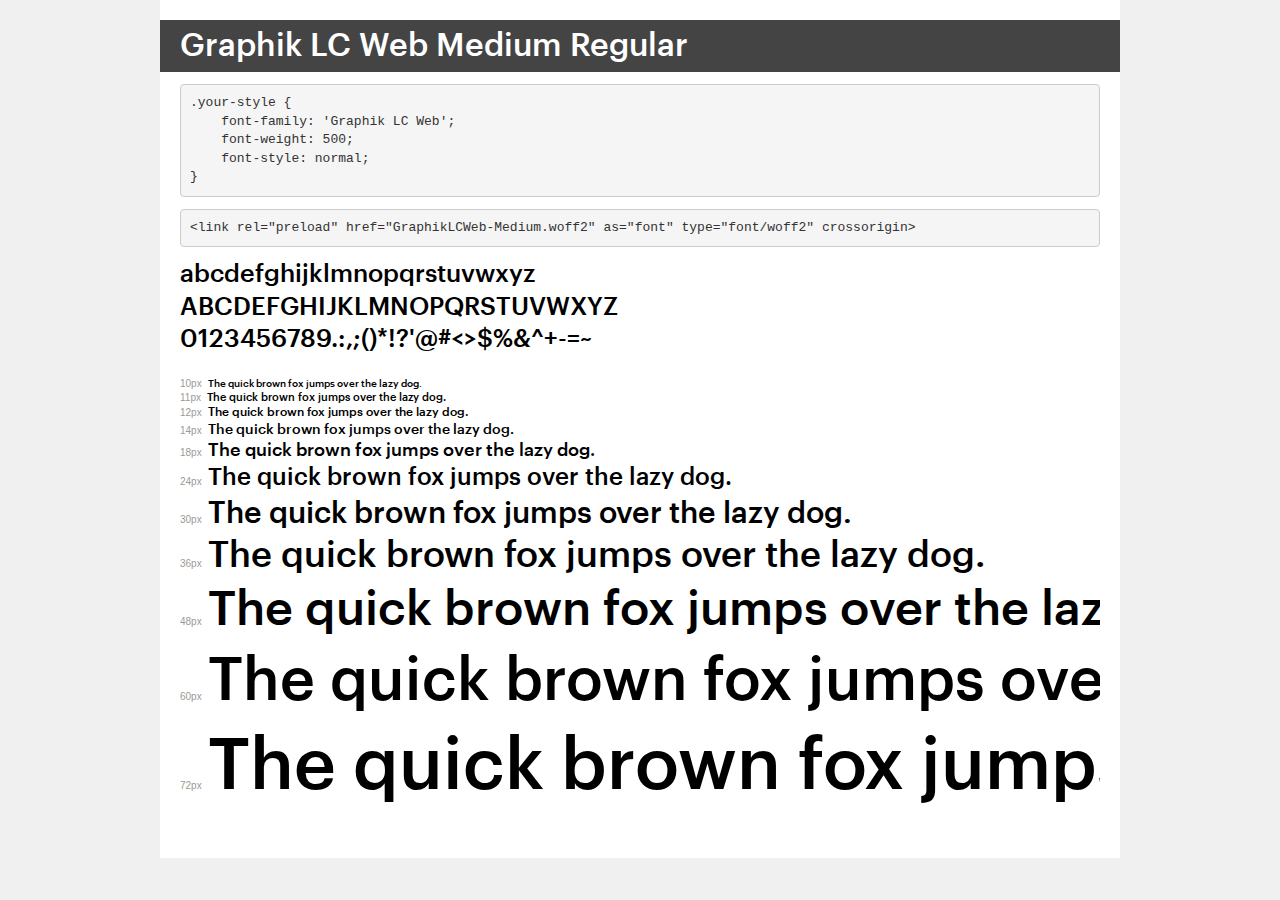
==== fonts/demo.html @ 38e3b15d "font 1 add" ====
<!DOCTYPE html>
<html lang="en">
<head>
    <meta charset="utf-8">
    <meta http-equiv="X-UA-Compatible" content="IE=edge">
    <meta name="viewport" content="width=device-width, initial-scale=1">
    <meta name="robots" content="noindex, noarchive">
    <meta name="format-detection" content="telephone=no">
    <title>Transfonter demo</title>
    <link href="stylesheet.css" rel="stylesheet">
    <style>
        /*
        http://meyerweb.com/eric/tools/css/reset/
        v2.0 | 20110126
        License: none (public domain)
        */
        html, body, div, span, applet, object, iframe,
        h1, h2, h3, h4, h5, h6, p, blockquote, pre,
        a, abbr, acronym, address, big, cite, code,
        del, dfn, em, img, ins, kbd, q, s, samp,
        small, strike, strong, sub, sup, tt, var,
        b, u, i, center,
        dl, dt, dd, ol, ul, li,
        fieldset, form, label, legend,
        table, caption, tbody, tfoot, thead, tr, th, td,
        article, aside, canvas, details, embed,
        figure, figcaption, footer, header, hgroup,
        menu, nav, output, ruby, section, summary,
        time, mark, audio, video {
            margin: 0;
            padding: 0;
            border: 0;
            font-size: 100%;
            font: inherit;
            vertical-align: baseline;
        }
        /* HTML5 display-role reset for older browsers */
        article, aside, details, figcaption, figure,
        footer, header, hgroup, menu, nav, section {
            display: block;
        }
        body {
            line-height: 1;
        }
        ol, ul {
            list-style: none;
        }
        blockquote, q {
            quotes: none;
        }
        blockquote:before, blockquote:after,
        q:before, q:after {
            content: '';
            content: none;
        }
        table {
            border-collapse: collapse;
            border-spacing: 0;
        }
        /* demo styles */
        body {
            background: #f0f0f0;
            color: #000;
        }
        .page {
            background: #fff;
            width: 920px;
            margin: 0 auto;
            padding: 20px 20px 0 20px;
            overflow: hidden;
        }
        .font-container {
            overflow-x: auto;
            overflow-y: hidden;
            margin-bottom: 40px;
            line-height: 1.3;
            white-space: nowrap;
            padding-bottom: 5px;
        }
        h1 {
            position: relative;
            background: #444;
            font-size: 32px;
            color: #fff;
            padding: 10px 20px;
            margin: 0 -20px 12px -20px;
        }
        .letters {
            font-size: 25px;
            margin-bottom: 20px;
        }
        .s10:before {
            content: '10px';
        }
        .s11:before {
            content: '11px';
        }
        .s12:before {
            content: '12px';
        }
        .s14:before {
            content: '14px';
        }
        .s18:before {
            content: '18px';
        }
        .s24:before {
            content: '24px';
        }
        .s30:before {
            content: '30px';
        }
        .s36:before {
            content: '36px';
        }
        .s48:before {
            content: '48px';
        }
        .s60:before {
            content: '60px';
        }
        .s72:before {
            content: '72px';
        }
        .s10:before, .s11:before, .s12:before, .s14:before,
        .s18:before, .s24:before, .s30:before, .s36:before,
        .s48:before, .s60:before, .s72:before {
            font-family: Arial, sans-serif;
            font-size: 10px;
            font-weight: normal;
            font-style: normal;
            color: #999;
            padding-right: 6px;
        }
        pre {
            display: block;
            padding: 9px;
            margin: 0 0 12px;
            font-family: Monaco, Menlo, Consolas, "Courier New", monospace;
            font-size: 13px;
            line-height: 1.428571429;
            color: #333;
            font-weight: normal;
            font-style: normal;
            background-color: #f5f5f5;
            border: 1px solid #ccc;
            overflow-x: auto;
            border-radius: 4px;
        }
        /* responsive */
        @media (max-width: 959px) {
            .page {
                width: auto;
                margin: 0;
            }
        }
    </style>
</head>
<body>
<div class="page">
    <div class="demo">
        <h1 style="font-family: 'Graphik LC Web'; font-weight: 500; font-style: normal;">Graphik LC Web Medium Regular</h1>
        <pre title="Usage">.your-style {
    font-family: 'Graphik LC Web';
    font-weight: 500;
    font-style: normal;
}</pre>
        <pre title="Preload (optional)">
&lt;link rel=&quot;preload&quot; href=&quot;GraphikLCWeb-Medium.woff2&quot; as=&quot;font&quot; type=&quot;font/woff2&quot; crossorigin&gt;</pre>
        <div class="font-container" style="font-family: 'Graphik LC Web'; font-weight: 500; font-style: normal;">
            <p class="letters">
                abcdefghijklmnopqrstuvwxyz<br>
ABCDEFGHIJKLMNOPQRSTUVWXYZ<br>
                0123456789.:,;()*!?'@#&lt;&gt;$%&^+-=~
            </p>
            <p class="s10" style="font-size: 10px;">The quick brown fox jumps over the lazy dog.</p>
            <p class="s11" style="font-size: 11px;">The quick brown fox jumps over the lazy dog.</p>
            <p class="s12" style="font-size: 12px;">The quick brown fox jumps over the lazy dog.</p>
            <p class="s14" style="font-size: 14px;">The quick brown fox jumps over the lazy dog.</p>
            <p class="s18" style="font-size: 18px;">The quick brown fox jumps over the lazy dog.</p>
            <p class="s24" style="font-size: 24px;">The quick brown fox jumps over the lazy dog.</p>
            <p class="s30" style="font-size: 30px;">The quick brown fox jumps over the lazy dog.</p>
            <p class="s36" style="font-size: 36px;">The quick brown fox jumps over the lazy dog.</p>
            <p class="s48" style="font-size: 48px;">The quick brown fox jumps over the lazy dog.</p>
            <p class="s60" style="font-size: 60px;">The quick brown fox jumps over the lazy dog.</p>
            <p class="s72" style="font-size: 72px;">The quick brown fox jumps over the lazy dog.</p>
        </div>
    </div>

</div>
</body>
</html>
---- fonts/stylesheet.css ----
@font-face {
    font-family: 'Graphik LC Web';
    src: url('GraphikLCWeb-Medium.eot');
    src: url('GraphikLCWeb-Medium.eot?#iefix') format('embedded-opentype'),
        url('GraphikLCWeb-Medium.woff2') format('woff2'),
        url('GraphikLCWeb-Medium.woff') format('woff'),
        url('GraphikLCWeb-Medium.ttf') format('truetype'),
        url('GraphikLCWeb-Medium.svg#GraphikLCWeb-Medium') format('svg');
    font-weight: 500;
    font-style: normal;
    font-display: swap;
}
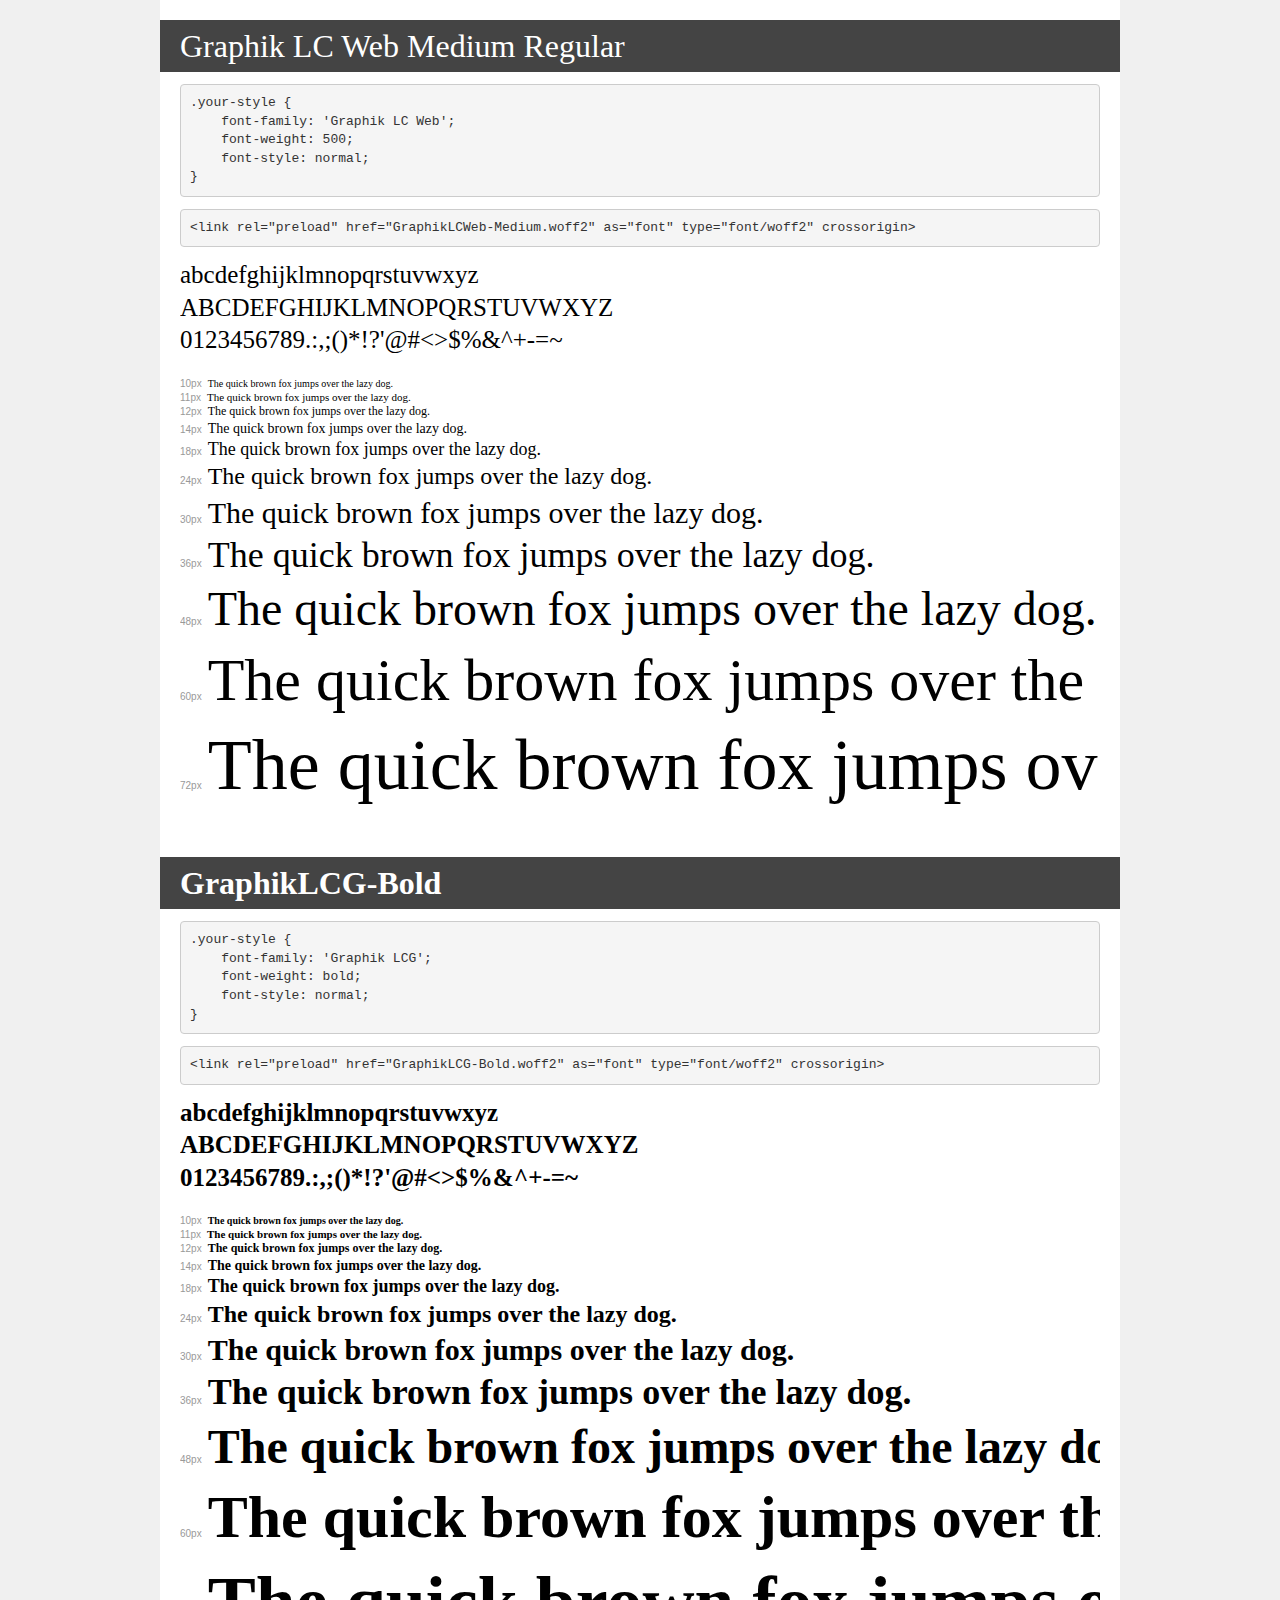
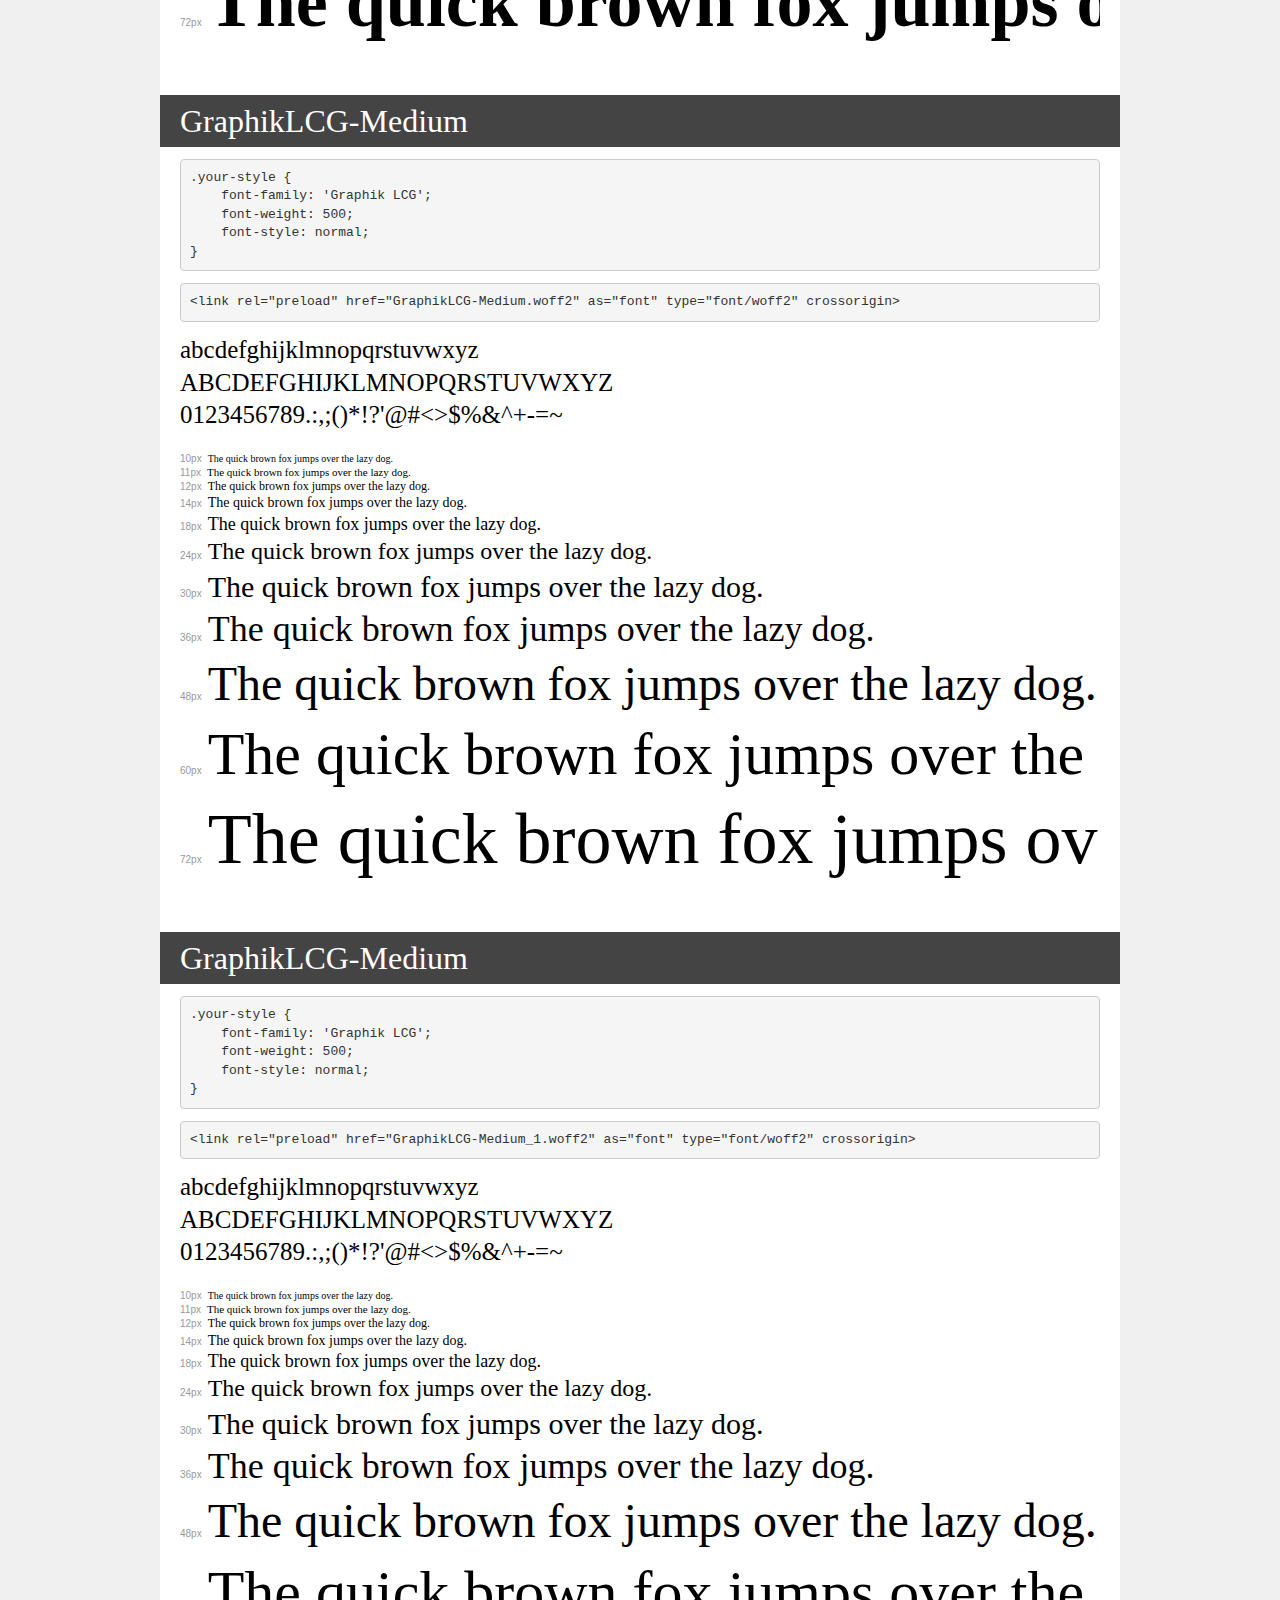
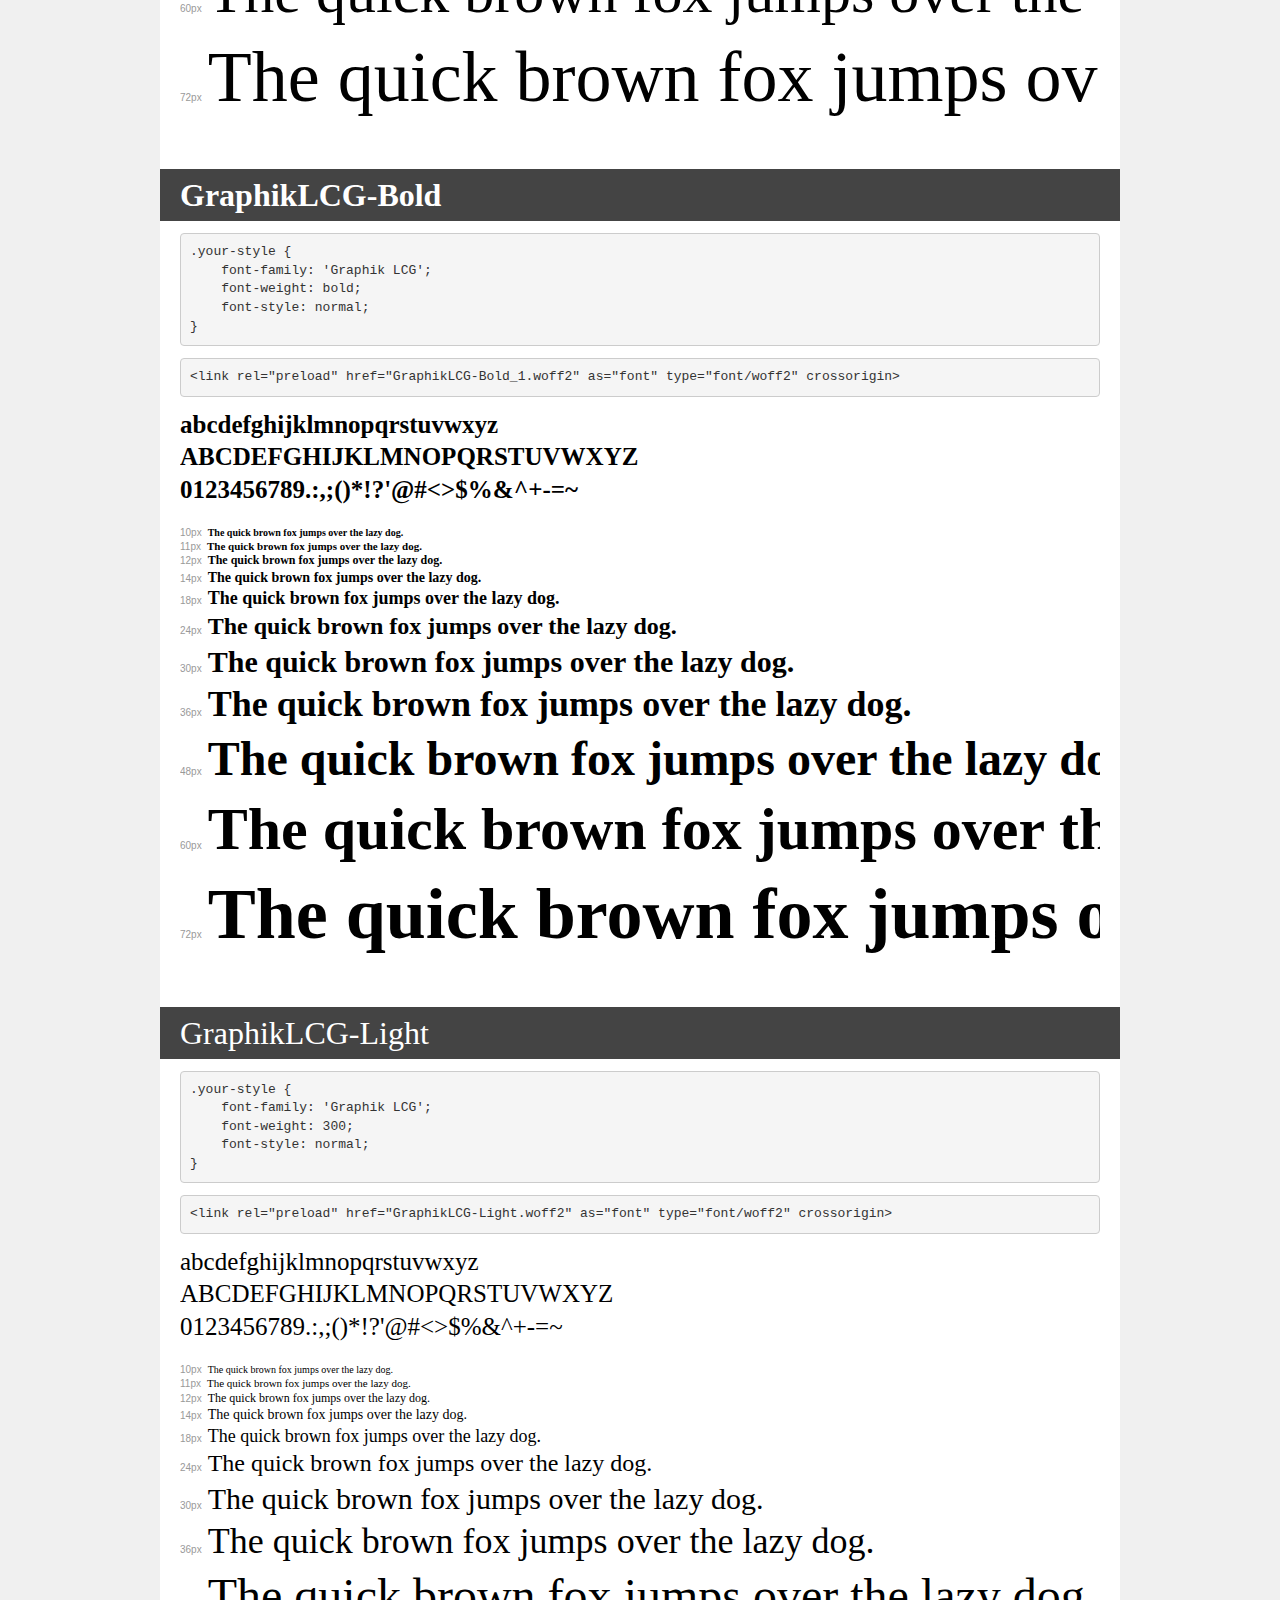
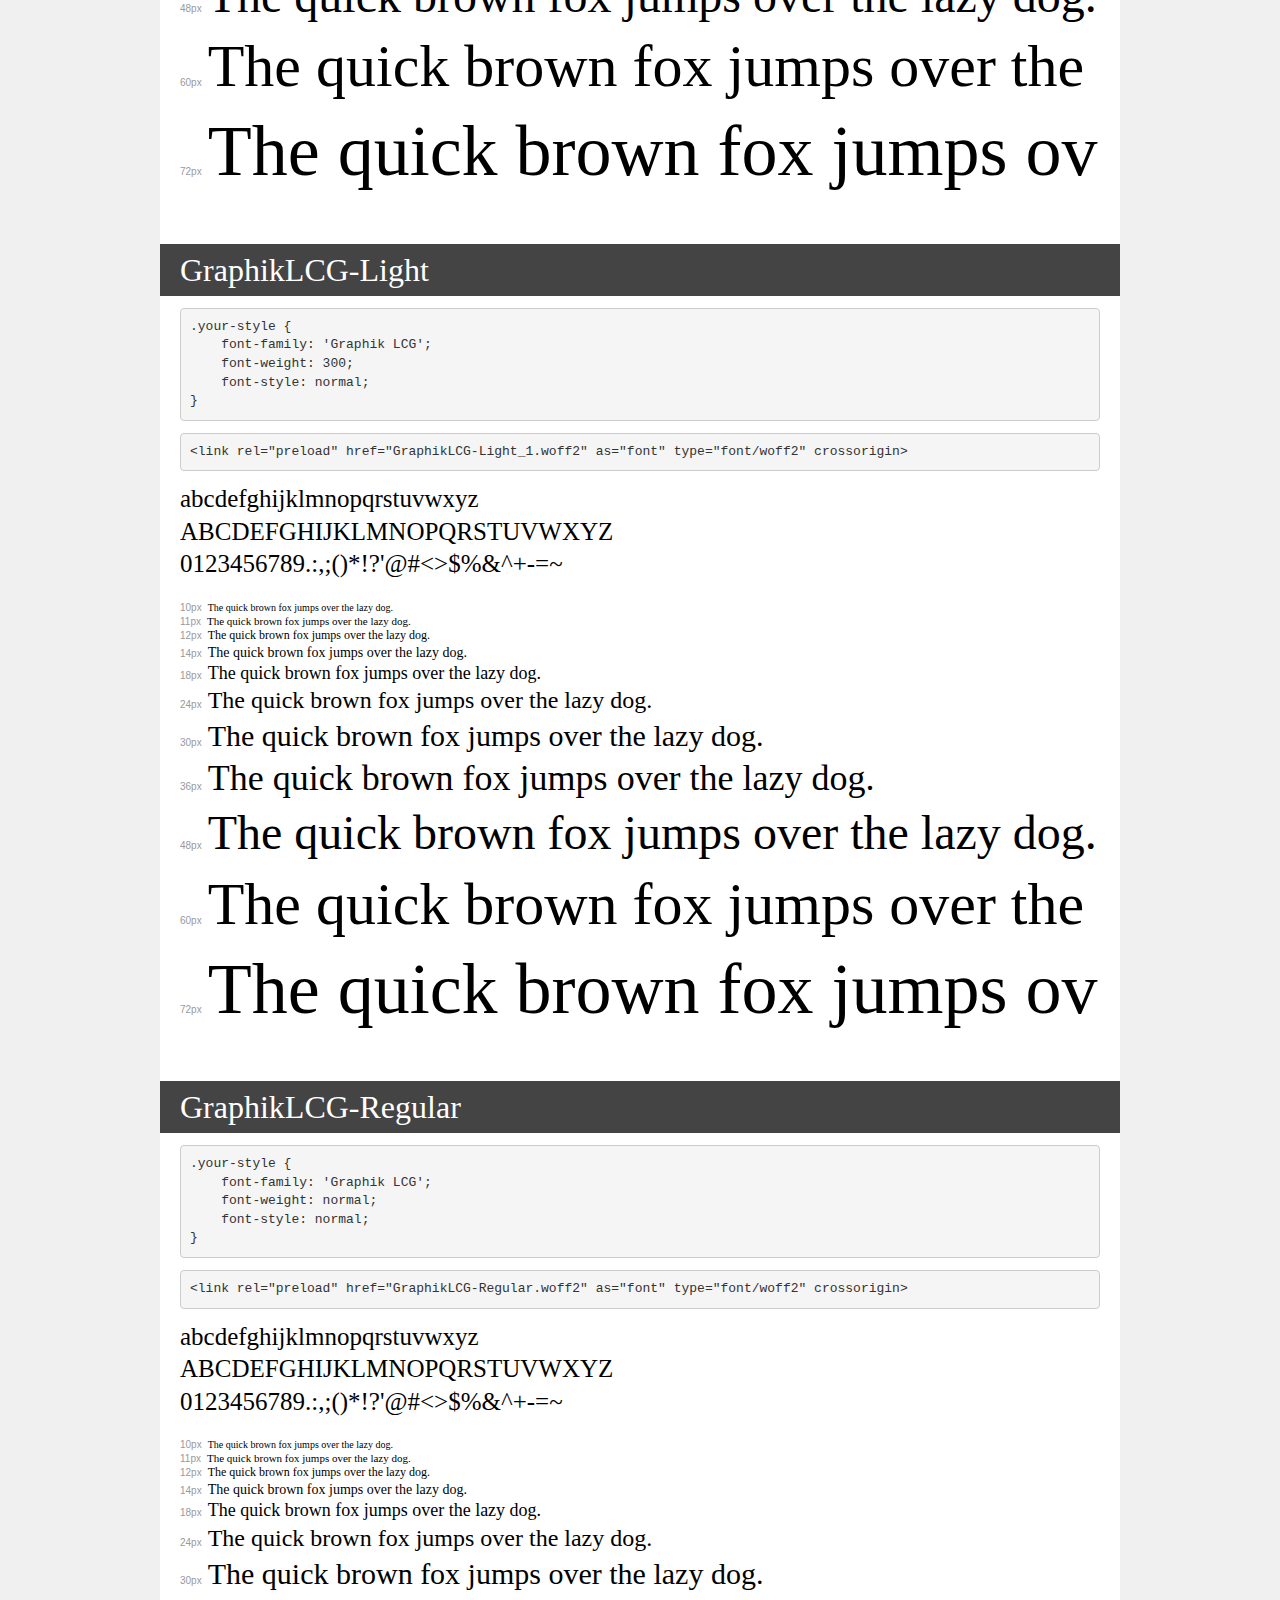
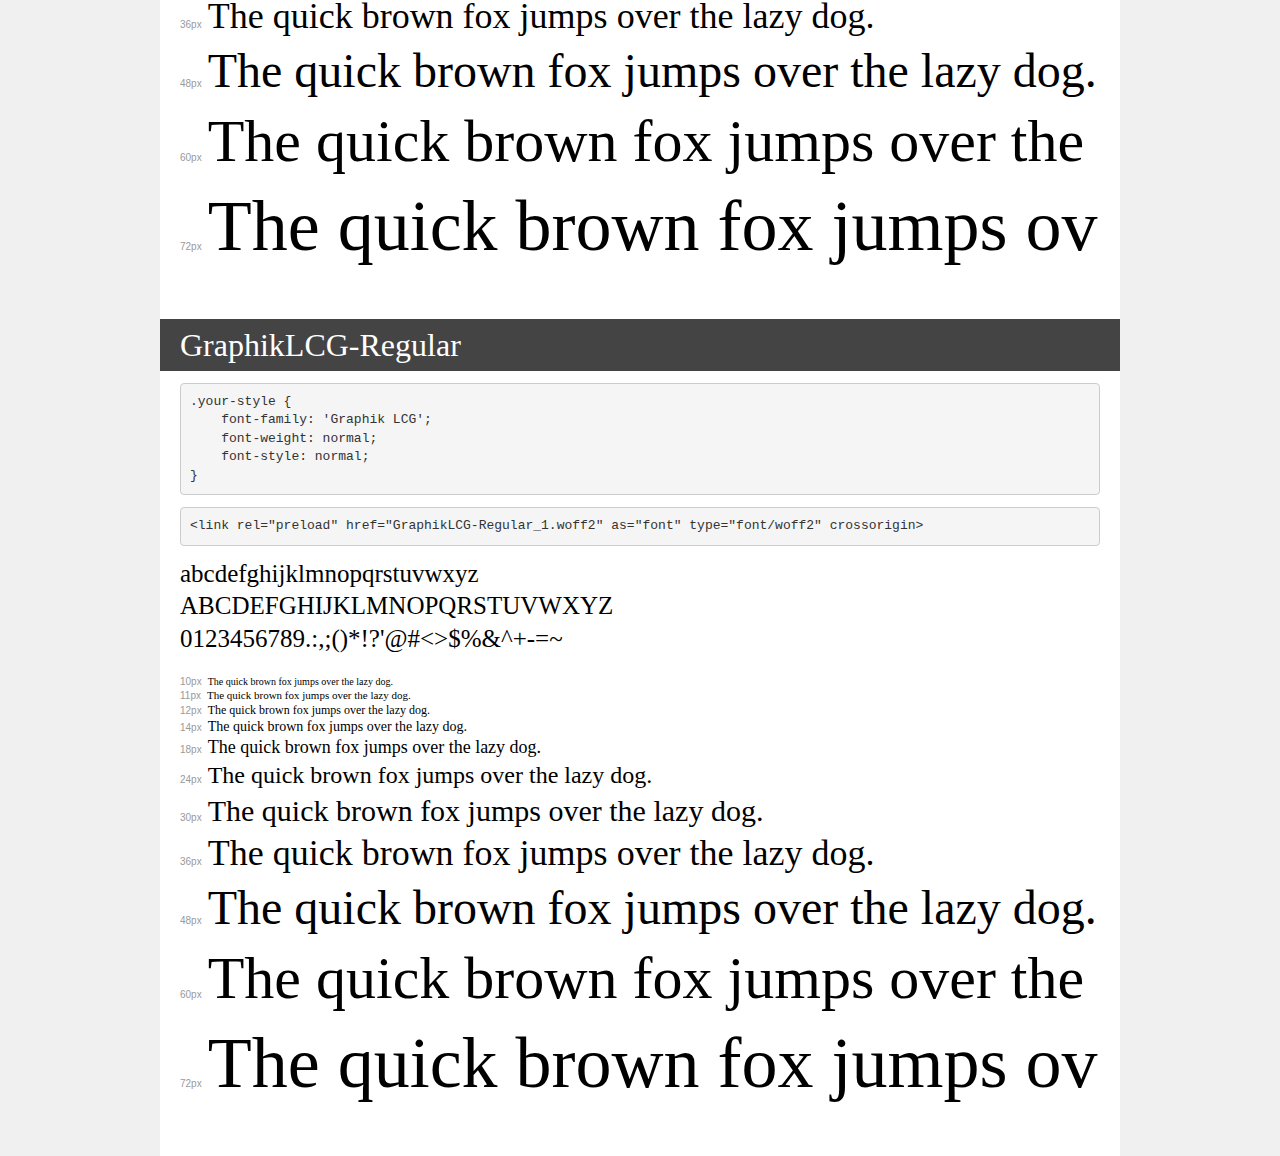
==== commit 75552ded: "fonts2" ====
--- a/fonts/demo.html
+++ b/fonts/demo.html
@@ -187,6 +187,238 @@
         </div>
     </div>
 
+    <div class="demo">
+        <h1 style="font-family: 'Graphik LCG'; font-weight: bold; font-style: normal;">GraphikLCG-Bold</h1>
+        <pre title="Usage">.your-style {
+    font-family: 'Graphik LCG';
+    font-weight: bold;
+    font-style: normal;
+}</pre>
+        <pre title="Preload (optional)">
+&lt;link rel=&quot;preload&quot; href=&quot;GraphikLCG-Bold.woff2&quot; as=&quot;font&quot; type=&quot;font/woff2&quot; crossorigin&gt;</pre>
+        <div class="font-container" style="font-family: 'Graphik LCG'; font-weight: bold; font-style: normal;">
+            <p class="letters">
+                abcdefghijklmnopqrstuvwxyz<br>
+ABCDEFGHIJKLMNOPQRSTUVWXYZ<br>
+                0123456789.:,;()*!?'@#&lt;&gt;$%&^+-=~
+            </p>
+            <p class="s10" style="font-size: 10px;">The quick brown fox jumps over the lazy dog.</p>
+            <p class="s11" style="font-size: 11px;">The quick brown fox jumps over the lazy dog.</p>
+            <p class="s12" style="font-size: 12px;">The quick brown fox jumps over the lazy dog.</p>
+            <p class="s14" style="font-size: 14px;">The quick brown fox jumps over the lazy dog.</p>
+            <p class="s18" style="font-size: 18px;">The quick brown fox jumps over the lazy dog.</p>
+            <p class="s24" style="font-size: 24px;">The quick brown fox jumps over the lazy dog.</p>
+            <p class="s30" style="font-size: 30px;">The quick brown fox jumps over the lazy dog.</p>
+            <p class="s36" style="font-size: 36px;">The quick brown fox jumps over the lazy dog.</p>
+            <p class="s48" style="font-size: 48px;">The quick brown fox jumps over the lazy dog.</p>
+            <p class="s60" style="font-size: 60px;">The quick brown fox jumps over the lazy dog.</p>
+            <p class="s72" style="font-size: 72px;">The quick brown fox jumps over the lazy dog.</p>
+        </div>
+    </div>
+
+    <div class="demo">
+        <h1 style="font-family: 'Graphik LCG'; font-weight: 500; font-style: normal;">GraphikLCG-Medium</h1>
+        <pre title="Usage">.your-style {
+    font-family: 'Graphik LCG';
+    font-weight: 500;
+    font-style: normal;
+}</pre>
+        <pre title="Preload (optional)">
+&lt;link rel=&quot;preload&quot; href=&quot;GraphikLCG-Medium.woff2&quot; as=&quot;font&quot; type=&quot;font/woff2&quot; crossorigin&gt;</pre>
+        <div class="font-container" style="font-family: 'Graphik LCG'; font-weight: 500; font-style: normal;">
+            <p class="letters">
+                abcdefghijklmnopqrstuvwxyz<br>
+ABCDEFGHIJKLMNOPQRSTUVWXYZ<br>
+                0123456789.:,;()*!?'@#&lt;&gt;$%&^+-=~
+            </p>
+            <p class="s10" style="font-size: 10px;">The quick brown fox jumps over the lazy dog.</p>
+            <p class="s11" style="font-size: 11px;">The quick brown fox jumps over the lazy dog.</p>
+            <p class="s12" style="font-size: 12px;">The quick brown fox jumps over the lazy dog.</p>
+            <p class="s14" style="font-size: 14px;">The quick brown fox jumps over the lazy dog.</p>
+            <p class="s18" style="font-size: 18px;">The quick brown fox jumps over the lazy dog.</p>
+            <p class="s24" style="font-size: 24px;">The quick brown fox jumps over the lazy dog.</p>
+            <p class="s30" style="font-size: 30px;">The quick brown fox jumps over the lazy dog.</p>
+            <p class="s36" style="font-size: 36px;">The quick brown fox jumps over the lazy dog.</p>
+            <p class="s48" style="font-size: 48px;">The quick brown fox jumps over the lazy dog.</p>
+            <p class="s60" style="font-size: 60px;">The quick brown fox jumps over the lazy dog.</p>
+            <p class="s72" style="font-size: 72px;">The quick brown fox jumps over the lazy dog.</p>
+        </div>
+    </div>
+
+    <div class="demo">
+        <h1 style="font-family: 'Graphik LCG'; font-weight: 500; font-style: normal;">GraphikLCG-Medium</h1>
+        <pre title="Usage">.your-style {
+    font-family: 'Graphik LCG';
+    font-weight: 500;
+    font-style: normal;
+}</pre>
+        <pre title="Preload (optional)">
+&lt;link rel=&quot;preload&quot; href=&quot;GraphikLCG-Medium_1.woff2&quot; as=&quot;font&quot; type=&quot;font/woff2&quot; crossorigin&gt;</pre>
+        <div class="font-container" style="font-family: 'Graphik LCG'; font-weight: 500; font-style: normal;">
+            <p class="letters">
+                abcdefghijklmnopqrstuvwxyz<br>
+ABCDEFGHIJKLMNOPQRSTUVWXYZ<br>
+                0123456789.:,;()*!?'@#&lt;&gt;$%&^+-=~
+            </p>
+            <p class="s10" style="font-size: 10px;">The quick brown fox jumps over the lazy dog.</p>
+            <p class="s11" style="font-size: 11px;">The quick brown fox jumps over the lazy dog.</p>
+            <p class="s12" style="font-size: 12px;">The quick brown fox jumps over the lazy dog.</p>
+            <p class="s14" style="font-size: 14px;">The quick brown fox jumps over the lazy dog.</p>
+            <p class="s18" style="font-size: 18px;">The quick brown fox jumps over the lazy dog.</p>
+            <p class="s24" style="font-size: 24px;">The quick brown fox jumps over the lazy dog.</p>
+            <p class="s30" style="font-size: 30px;">The quick brown fox jumps over the lazy dog.</p>
+            <p class="s36" style="font-size: 36px;">The quick brown fox jumps over the lazy dog.</p>
+            <p class="s48" style="font-size: 48px;">The quick brown fox jumps over the lazy dog.</p>
+            <p class="s60" style="font-size: 60px;">The quick brown fox jumps over the lazy dog.</p>
+            <p class="s72" style="font-size: 72px;">The quick brown fox jumps over the lazy dog.</p>
+        </div>
+    </div>
+
+    <div class="demo">
+        <h1 style="font-family: 'Graphik LCG'; font-weight: bold; font-style: normal;">GraphikLCG-Bold</h1>
+        <pre title="Usage">.your-style {
+    font-family: 'Graphik LCG';
+    font-weight: bold;
+    font-style: normal;
+}</pre>
+        <pre title="Preload (optional)">
+&lt;link rel=&quot;preload&quot; href=&quot;GraphikLCG-Bold_1.woff2&quot; as=&quot;font&quot; type=&quot;font/woff2&quot; crossorigin&gt;</pre>
+        <div class="font-container" style="font-family: 'Graphik LCG'; font-weight: bold; font-style: normal;">
+            <p class="letters">
+                abcdefghijklmnopqrstuvwxyz<br>
+ABCDEFGHIJKLMNOPQRSTUVWXYZ<br>
+                0123456789.:,;()*!?'@#&lt;&gt;$%&^+-=~
+            </p>
+            <p class="s10" style="font-size: 10px;">The quick brown fox jumps over the lazy dog.</p>
+            <p class="s11" style="font-size: 11px;">The quick brown fox jumps over the lazy dog.</p>
+            <p class="s12" style="font-size: 12px;">The quick brown fox jumps over the lazy dog.</p>
+            <p class="s14" style="font-size: 14px;">The quick brown fox jumps over the lazy dog.</p>
+            <p class="s18" style="font-size: 18px;">The quick brown fox jumps over the lazy dog.</p>
+            <p class="s24" style="font-size: 24px;">The quick brown fox jumps over the lazy dog.</p>
+            <p class="s30" style="font-size: 30px;">The quick brown fox jumps over the lazy dog.</p>
+            <p class="s36" style="font-size: 36px;">The quick brown fox jumps over the lazy dog.</p>
+            <p class="s48" style="font-size: 48px;">The quick brown fox jumps over the lazy dog.</p>
+            <p class="s60" style="font-size: 60px;">The quick brown fox jumps over the lazy dog.</p>
+            <p class="s72" style="font-size: 72px;">The quick brown fox jumps over the lazy dog.</p>
+        </div>
+    </div>
+
+    <div class="demo">
+        <h1 style="font-family: 'Graphik LCG'; font-weight: 300; font-style: normal;">GraphikLCG-Light</h1>
+        <pre title="Usage">.your-style {
+    font-family: 'Graphik LCG';
+    font-weight: 300;
+    font-style: normal;
+}</pre>
+        <pre title="Preload (optional)">
+&lt;link rel=&quot;preload&quot; href=&quot;GraphikLCG-Light.woff2&quot; as=&quot;font&quot; type=&quot;font/woff2&quot; crossorigin&gt;</pre>
+        <div class="font-container" style="font-family: 'Graphik LCG'; font-weight: 300; font-style: normal;">
+            <p class="letters">
+                abcdefghijklmnopqrstuvwxyz<br>
+ABCDEFGHIJKLMNOPQRSTUVWXYZ<br>
+                0123456789.:,;()*!?'@#&lt;&gt;$%&^+-=~
+            </p>
+            <p class="s10" style="font-size: 10px;">The quick brown fox jumps over the lazy dog.</p>
+            <p class="s11" style="font-size: 11px;">The quick brown fox jumps over the lazy dog.</p>
+            <p class="s12" style="font-size: 12px;">The quick brown fox jumps over the lazy dog.</p>
+            <p class="s14" style="font-size: 14px;">The quick brown fox jumps over the lazy dog.</p>
+            <p class="s18" style="font-size: 18px;">The quick brown fox jumps over the lazy dog.</p>
+            <p class="s24" style="font-size: 24px;">The quick brown fox jumps over the lazy dog.</p>
+            <p class="s30" style="font-size: 30px;">The quick brown fox jumps over the lazy dog.</p>
+            <p class="s36" style="font-size: 36px;">The quick brown fox jumps over the lazy dog.</p>
+            <p class="s48" style="font-size: 48px;">The quick brown fox jumps over the lazy dog.</p>
+            <p class="s60" style="font-size: 60px;">The quick brown fox jumps over the lazy dog.</p>
+            <p class="s72" style="font-size: 72px;">The quick brown fox jumps over the lazy dog.</p>
+        </div>
+    </div>
+
+    <div class="demo">
+        <h1 style="font-family: 'Graphik LCG'; font-weight: 300; font-style: normal;">GraphikLCG-Light</h1>
+        <pre title="Usage">.your-style {
+    font-family: 'Graphik LCG';
+    font-weight: 300;
+    font-style: normal;
+}</pre>
+        <pre title="Preload (optional)">
+&lt;link rel=&quot;preload&quot; href=&quot;GraphikLCG-Light_1.woff2&quot; as=&quot;font&quot; type=&quot;font/woff2&quot; crossorigin&gt;</pre>
+        <div class="font-container" style="font-family: 'Graphik LCG'; font-weight: 300; font-style: normal;">
+            <p class="letters">
+                abcdefghijklmnopqrstuvwxyz<br>
+ABCDEFGHIJKLMNOPQRSTUVWXYZ<br>
+                0123456789.:,;()*!?'@#&lt;&gt;$%&^+-=~
+            </p>
+            <p class="s10" style="font-size: 10px;">The quick brown fox jumps over the lazy dog.</p>
+            <p class="s11" style="font-size: 11px;">The quick brown fox jumps over the lazy dog.</p>
+            <p class="s12" style="font-size: 12px;">The quick brown fox jumps over the lazy dog.</p>
+            <p class="s14" style="font-size: 14px;">The quick brown fox jumps over the lazy dog.</p>
+            <p class="s18" style="font-size: 18px;">The quick brown fox jumps over the lazy dog.</p>
+            <p class="s24" style="font-size: 24px;">The quick brown fox jumps over the lazy dog.</p>
+            <p class="s30" style="font-size: 30px;">The quick brown fox jumps over the lazy dog.</p>
+            <p class="s36" style="font-size: 36px;">The quick brown fox jumps over the lazy dog.</p>
+            <p class="s48" style="font-size: 48px;">The quick brown fox jumps over the lazy dog.</p>
+            <p class="s60" style="font-size: 60px;">The quick brown fox jumps over the lazy dog.</p>
+            <p class="s72" style="font-size: 72px;">The quick brown fox jumps over the lazy dog.</p>
+        </div>
+    </div>
+
+    <div class="demo">
+        <h1 style="font-family: 'Graphik LCG'; font-weight: normal; font-style: normal;">GraphikLCG-Regular</h1>
+        <pre title="Usage">.your-style {
+    font-family: 'Graphik LCG';
+    font-weight: normal;
+    font-style: normal;
+}</pre>
+        <pre title="Preload (optional)">
+&lt;link rel=&quot;preload&quot; href=&quot;GraphikLCG-Regular.woff2&quot; as=&quot;font&quot; type=&quot;font/woff2&quot; crossorigin&gt;</pre>
+        <div class="font-container" style="font-family: 'Graphik LCG'; font-weight: normal; font-style: normal;">
+            <p class="letters">
+                abcdefghijklmnopqrstuvwxyz<br>
+ABCDEFGHIJKLMNOPQRSTUVWXYZ<br>
+                0123456789.:,;()*!?'@#&lt;&gt;$%&^+-=~
+            </p>
+            <p class="s10" style="font-size: 10px;">The quick brown fox jumps over the lazy dog.</p>
+            <p class="s11" style="font-size: 11px;">The quick brown fox jumps over the lazy dog.</p>
+            <p class="s12" style="font-size: 12px;">The quick brown fox jumps over the lazy dog.</p>
+            <p class="s14" style="font-size: 14px;">The quick brown fox jumps over the lazy dog.</p>
+            <p class="s18" style="font-size: 18px;">The quick brown fox jumps over the lazy dog.</p>
+            <p class="s24" style="font-size: 24px;">The quick brown fox jumps over the lazy dog.</p>
+            <p class="s30" style="font-size: 30px;">The quick brown fox jumps over the lazy dog.</p>
+            <p class="s36" style="font-size: 36px;">The quick brown fox jumps over the lazy dog.</p>
+            <p class="s48" style="font-size: 48px;">The quick brown fox jumps over the lazy dog.</p>
+            <p class="s60" style="font-size: 60px;">The quick brown fox jumps over the lazy dog.</p>
+            <p class="s72" style="font-size: 72px;">The quick brown fox jumps over the lazy dog.</p>
+        </div>
+    </div>
+
+    <div class="demo">
+        <h1 style="font-family: 'Graphik LCG'; font-weight: normal; font-style: normal;">GraphikLCG-Regular</h1>
+        <pre title="Usage">.your-style {
+    font-family: 'Graphik LCG';
+    font-weight: normal;
+    font-style: normal;
+}</pre>
+        <pre title="Preload (optional)">
+&lt;link rel=&quot;preload&quot; href=&quot;GraphikLCG-Regular_1.woff2&quot; as=&quot;font&quot; type=&quot;font/woff2&quot; crossorigin&gt;</pre>
+        <div class="font-container" style="font-family: 'Graphik LCG'; font-weight: normal; font-style: normal;">
+            <p class="letters">
+                abcdefghijklmnopqrstuvwxyz<br>
+ABCDEFGHIJKLMNOPQRSTUVWXYZ<br>
+                0123456789.:,;()*!?'@#&lt;&gt;$%&^+-=~
+            </p>
+            <p class="s10" style="font-size: 10px;">The quick brown fox jumps over the lazy dog.</p>
+            <p class="s11" style="font-size: 11px;">The quick brown fox jumps over the lazy dog.</p>
+            <p class="s12" style="font-size: 12px;">The quick brown fox jumps over the lazy dog.</p>
+            <p class="s14" style="font-size: 14px;">The quick brown fox jumps over the lazy dog.</p>
+            <p class="s18" style="font-size: 18px;">The quick brown fox jumps over the lazy dog.</p>
+            <p class="s24" style="font-size: 24px;">The quick brown fox jumps over the lazy dog.</p>
+            <p class="s30" style="font-size: 30px;">The quick brown fox jumps over the lazy dog.</p>
+            <p class="s36" style="font-size: 36px;">The quick brown fox jumps over the lazy dog.</p>
+            <p class="s48" style="font-size: 48px;">The quick brown fox jumps over the lazy dog.</p>
+            <p class="s60" style="font-size: 60px;">The quick brown fox jumps over the lazy dog.</p>
+            <p class="s72" style="font-size: 72px;">The quick brown fox jumps over the lazy dog.</p>
+        </div>
+    </div>
+
 </div>
 </body>
 </html>
